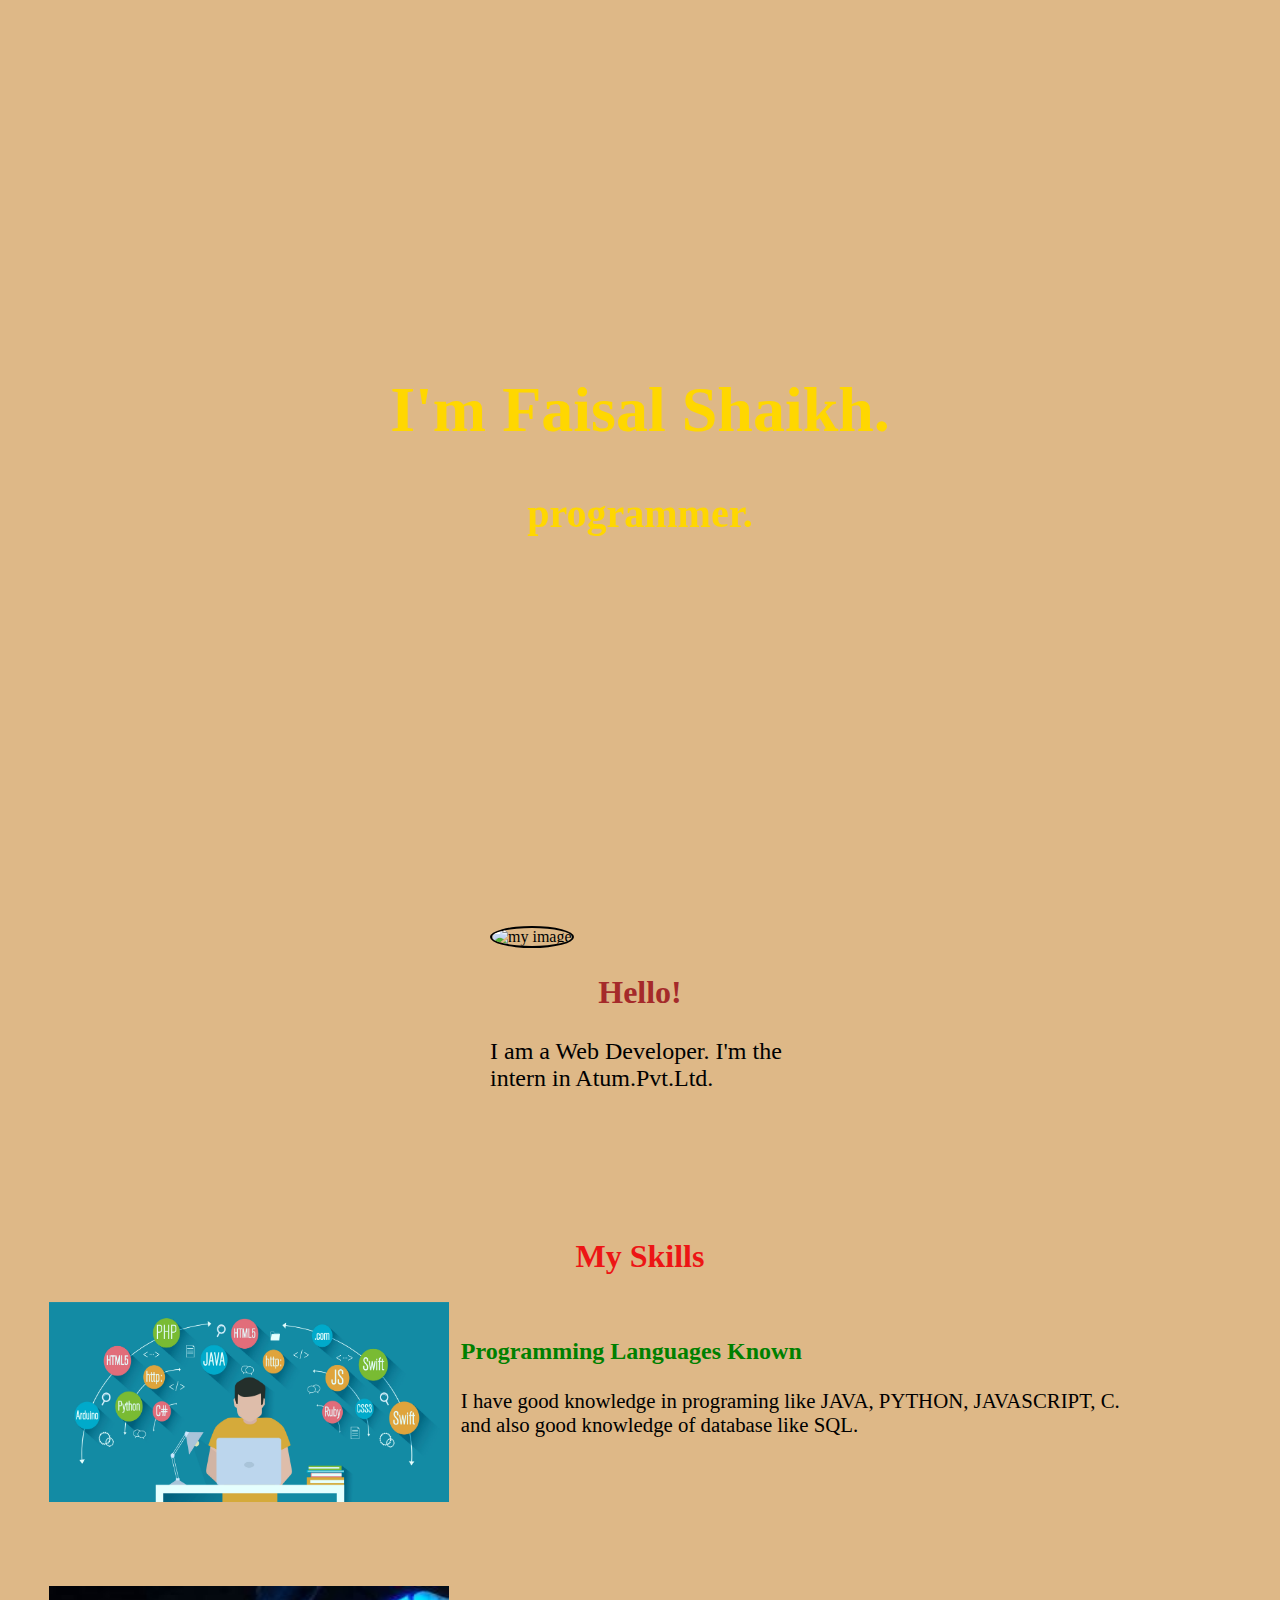
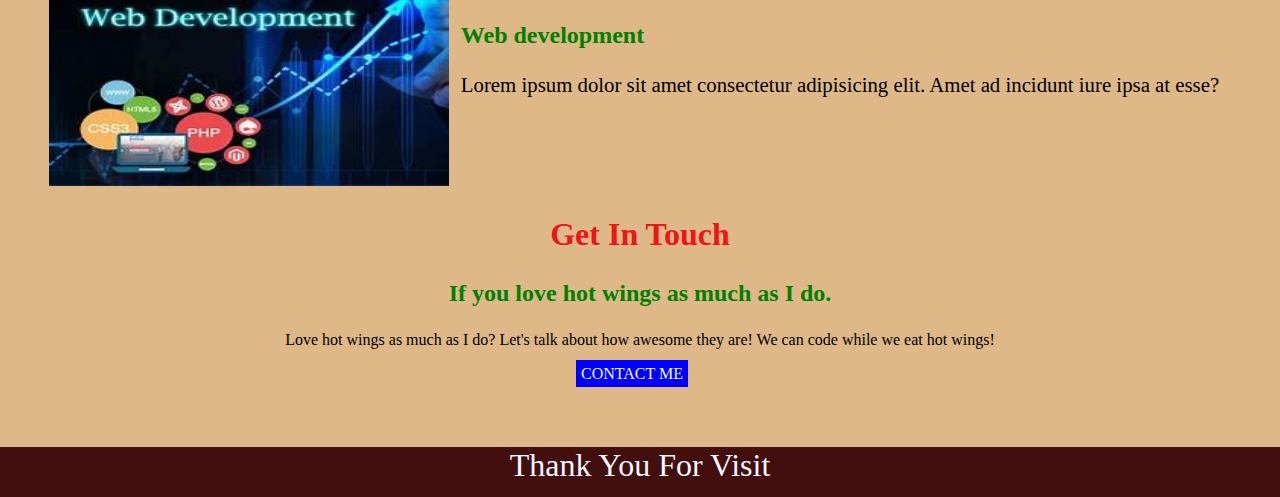
==== index.html @ 3ccb4885 "adding capstone project" ====
<!DOCTYPE html>
<html lang="en">

<head>
  <meta charset="UTF-8" />
  <title>personal site</title>
  <link rel="stylesheet" href="style.css">
</head>

<body>
  <div class="Top-container">
    <div class="title">
      <h1>I'm Faisal Shaikh.</h1>
      <h2 class="profession">programmer.</h2>
    </div>
  </div>

  <div class="middle-container">
    <div class="profile">
      <img class="myimage" src="../my image.jpeg" alt="my image" height="250"
        style="border-radius: 100%; border: solid black 2px;" />
      <h2 class="hello">Hello!</h2>
      <p class="intro">
        I am a Web Developer. I'm the intern in Atum.Pvt.Ltd.
      </p>
    </div>
    <div class="skill">
      <h2 class="title-skill">My Skills</h2>
      <div class="parent">
        <div class="img img1">
          <img src="./images3.jpg" height="200" width="400" />
          </div>
          <div class="progarmming">
            <h3>Programming Languages Known</h3>
            <p class="skill-para">
              I have good knowledge in programing like JAVA, PYTHON, JAVASCRIPT,
              C. <br />
              and also good knowledge of database like SQL.
            </p>
          </div>
    
      


      <div class="img">
        <img src="./webiamge.jpg" height="200" width="400" />
      </div>
        <div class="web-development">
          <h3>Web development</h3>
          <p class="skill-para">
            Lorem ipsum dolor sit amet consectetur adipisicing elit. Amet ad incidunt iure ipsa at esse?
          </p>
        </div>
      </div>
      </div>
    </div>
    <div class="contact-me">
      <h2>Get In Touch</h2>
      <h3 class="contact-subtitle">If you love hot wings as much as I do.</h3>
      <p class="contact-message">Love hot wings as much as I do? Let's talk about how awesome they are! We can code
        while we eat hot wings!</p>
      <a class="btn" href="./contact me.html" style=" height: 100px;
              width: 170px;">CONTACT ME</a>
    </div>

  </div>

  </div>
  <div class="bottom-container">
    <span class="footer"> Thank You For Visit</span>

  </div>

  </div>
</body>

</html>
---- style.css ----
body {
  background-color: burlywood;
  margin: 0;
}
/* top contanier */
.Top-container {
  width: 100%;
  background-image: url(../login/work-on-computer.jpg);
  background-size: cover;
  background-repeat: no-repeat;
  height: 100vh;
  display: flex;
  justify-content: center;
  align-items: center;
  text-align: center;
}

@media (max-width:700px){
  .Top-container{
      width: 100%;
      
  }
}
.title {
  backdrop-filter: blur(5px);
  color: gold;
}
h1 {
  font-size: 4rem;
}
.profession {
  font-size: 2.5rem;
  width: 100%;
  text-align: center;
  color: gold;
}
/* middle-container */

.middle-container {
  display: flex;
  justify-content: center;
  flex-direction: column;
  align-items: center;
  margin-top: 2%;
}
.myimage {
  border-color: 2px solid black;
}

.hello {
  text-align: center;
  color: brown;
}
/* skills section */
.intro {
  height: 150px;
  width: 300px;
  font-size: 1.5rem;
}
.parent {
  display: grid;
  grid-template-columns: 0.5fr 1fr;
  row-gap: 5rem;
  text-align: left;
}

.progarmming {
  padding: 12px;
}
@media (max-width:700px){
   .skill .parent{
    display: flex;
    flex-direction: column;
  }
}
h3 {
  font-size: 1.5rem;
  color: green;
}

.skill-para {
  font-size: 1.3rem;
}

.web-development {
  padding: 12px;
}
.img-para2 {
  display: grid;
  grid-template-columns: 0.5fr 1fr;
  margin-top: 50px;
}

@media (max-width:700px){
  .img-para2{
    color:aliceblue;
    font-size: 10rem;
  }
}

/* contact section */

.contact-subtitle {
  text-align: center;
}
h2 {
  color: #ed1515;
  text-align: center;
  font-size: xx-large;
}

.contact-message {
  text-align: center;
}
@media (max-width:700px) {
  .contact-subtitle{
    font-size: 2rem;
  }
  .contact-title{
    font-size: 4rem;
    color:purple;
  }
  
  
}

a {
  text-decoration: none;
  background-color: blue;
  color: aliceblue;
  padding: 5px;
}
.btn {
  margin-left: 45%;
  margin-top: 20px;
}
.bottom-container {
  width: 100%;
  height: 50px;
  background-color: rgb(67, 14, 14);
  margin-top: 5%;
}

.footer {
  font-size: 2rem;
  display: flex;
  justify-content: center;
  color: aliceblue;
}
@media (max-width:700px) {
.footer {
  font-size:2.5rem
}
.bottom-container{
  height:100%;
  background-color: green;
}

  
  
}
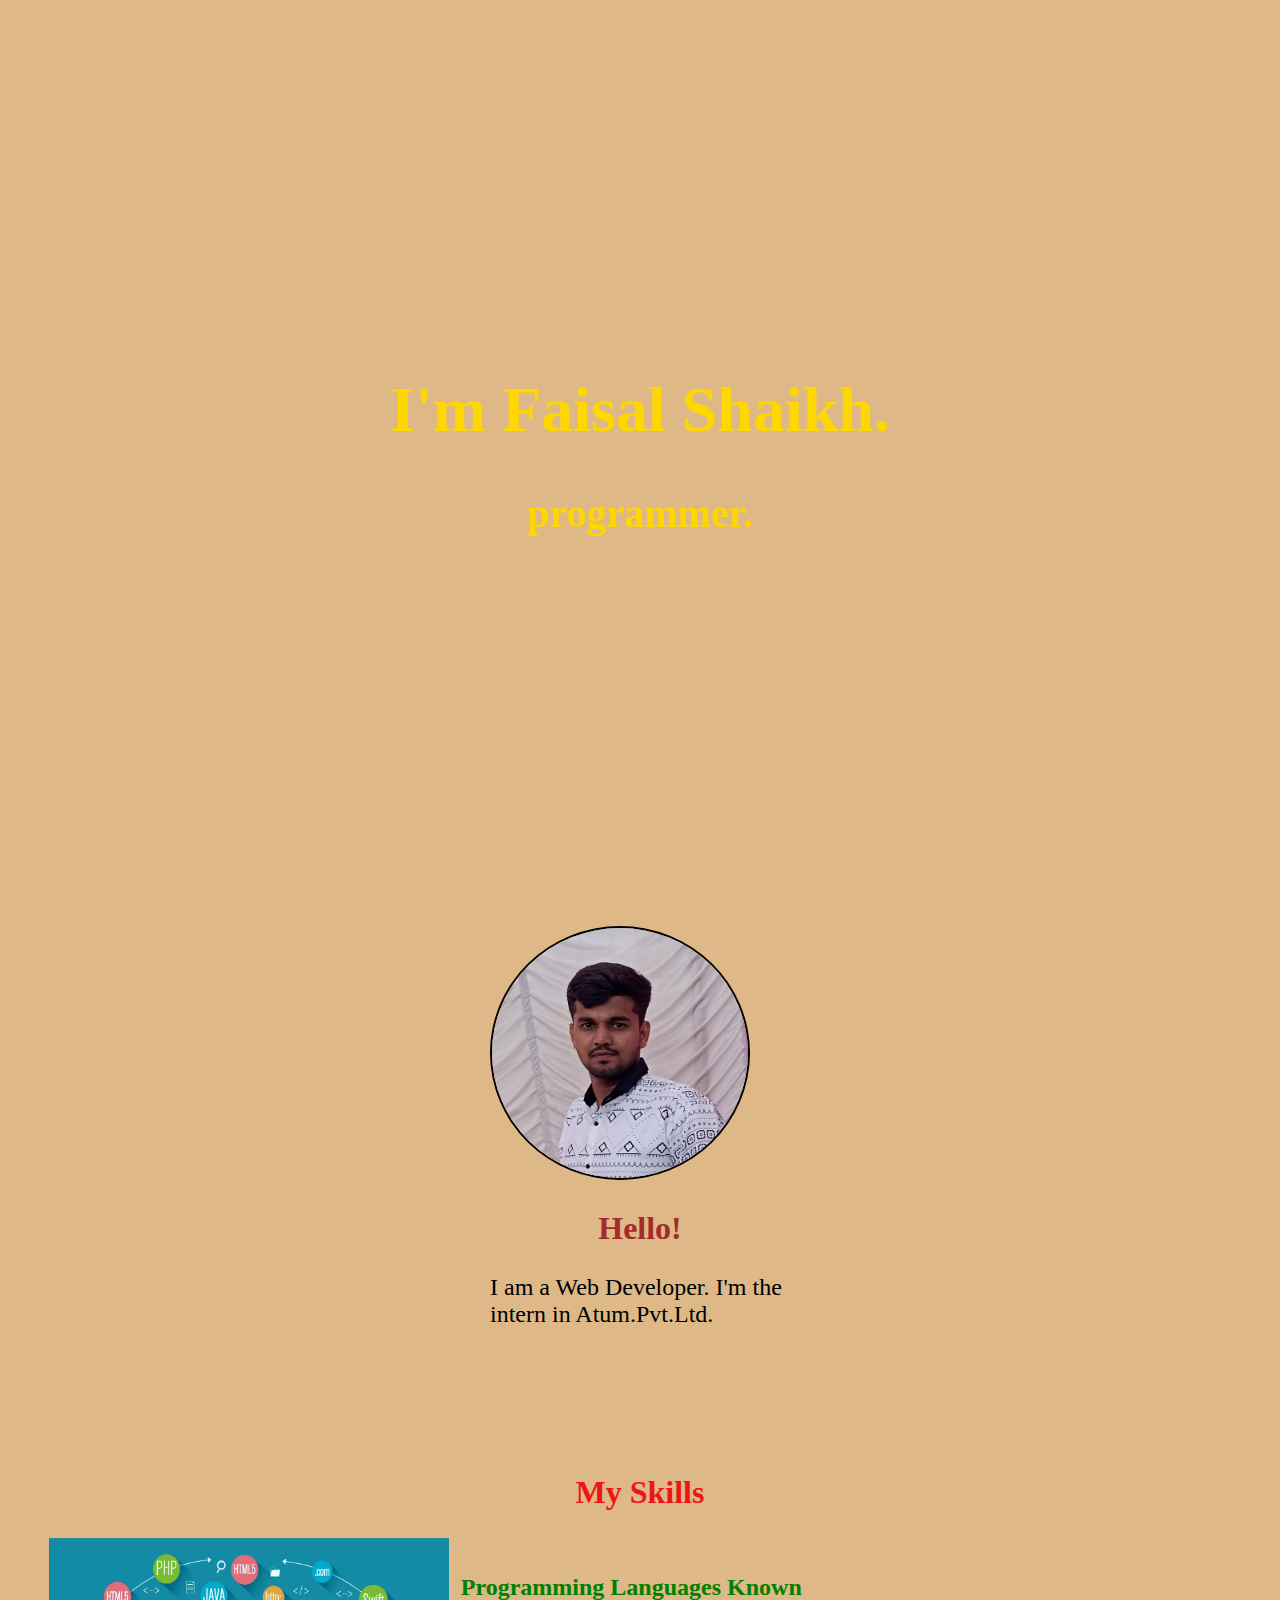
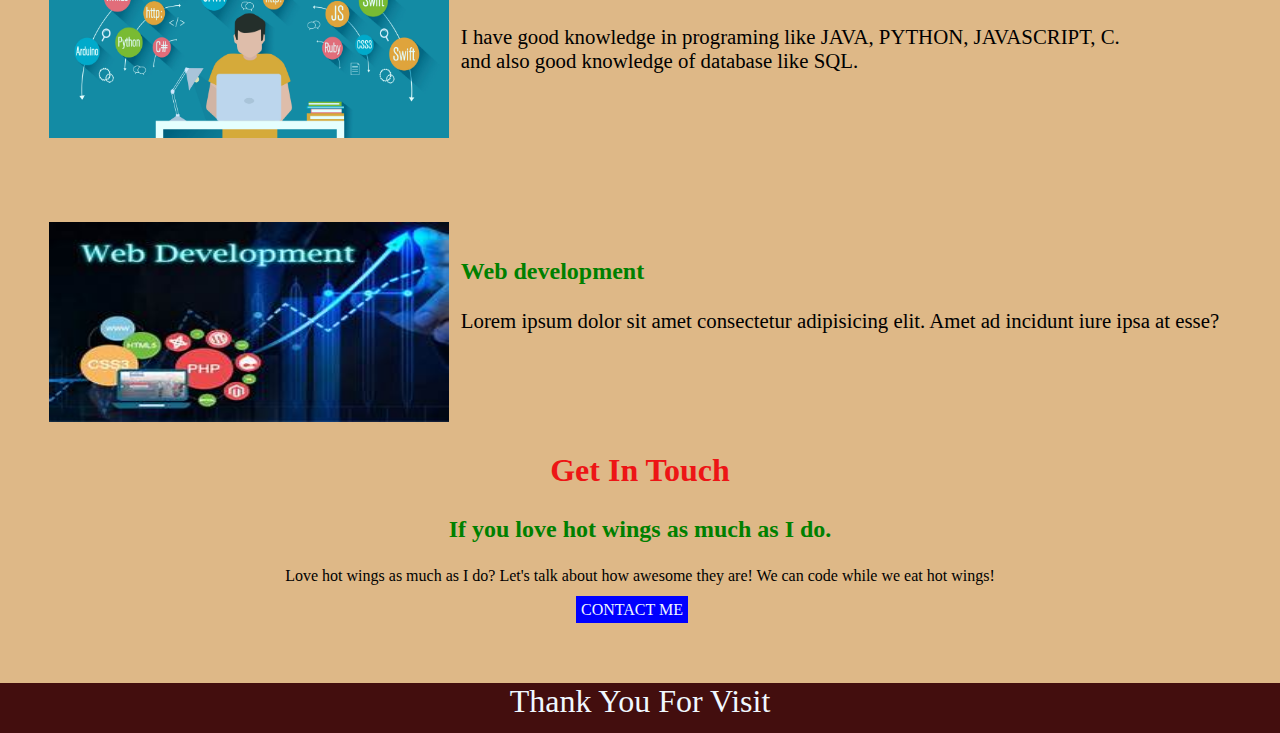
==== commit 61d224c9: "Update index.html" ====
--- a/index.html
+++ b/index.html
@@ -17,7 +17,7 @@
 
   <div class="middle-container">
     <div class="profile">
-      <img class="myimage" src="../my image.jpeg" alt="my image" height="250"
+      <img class="myimage" src="./my image.jpeg" alt="my image" height="250"
         style="border-radius: 100%; border: solid black 2px;" />
       <h2 class="hello">Hello!</h2>
       <p class="intro">
@@ -74,4 +74,4 @@
   </div>
 </body>
 
-</html>+</html>
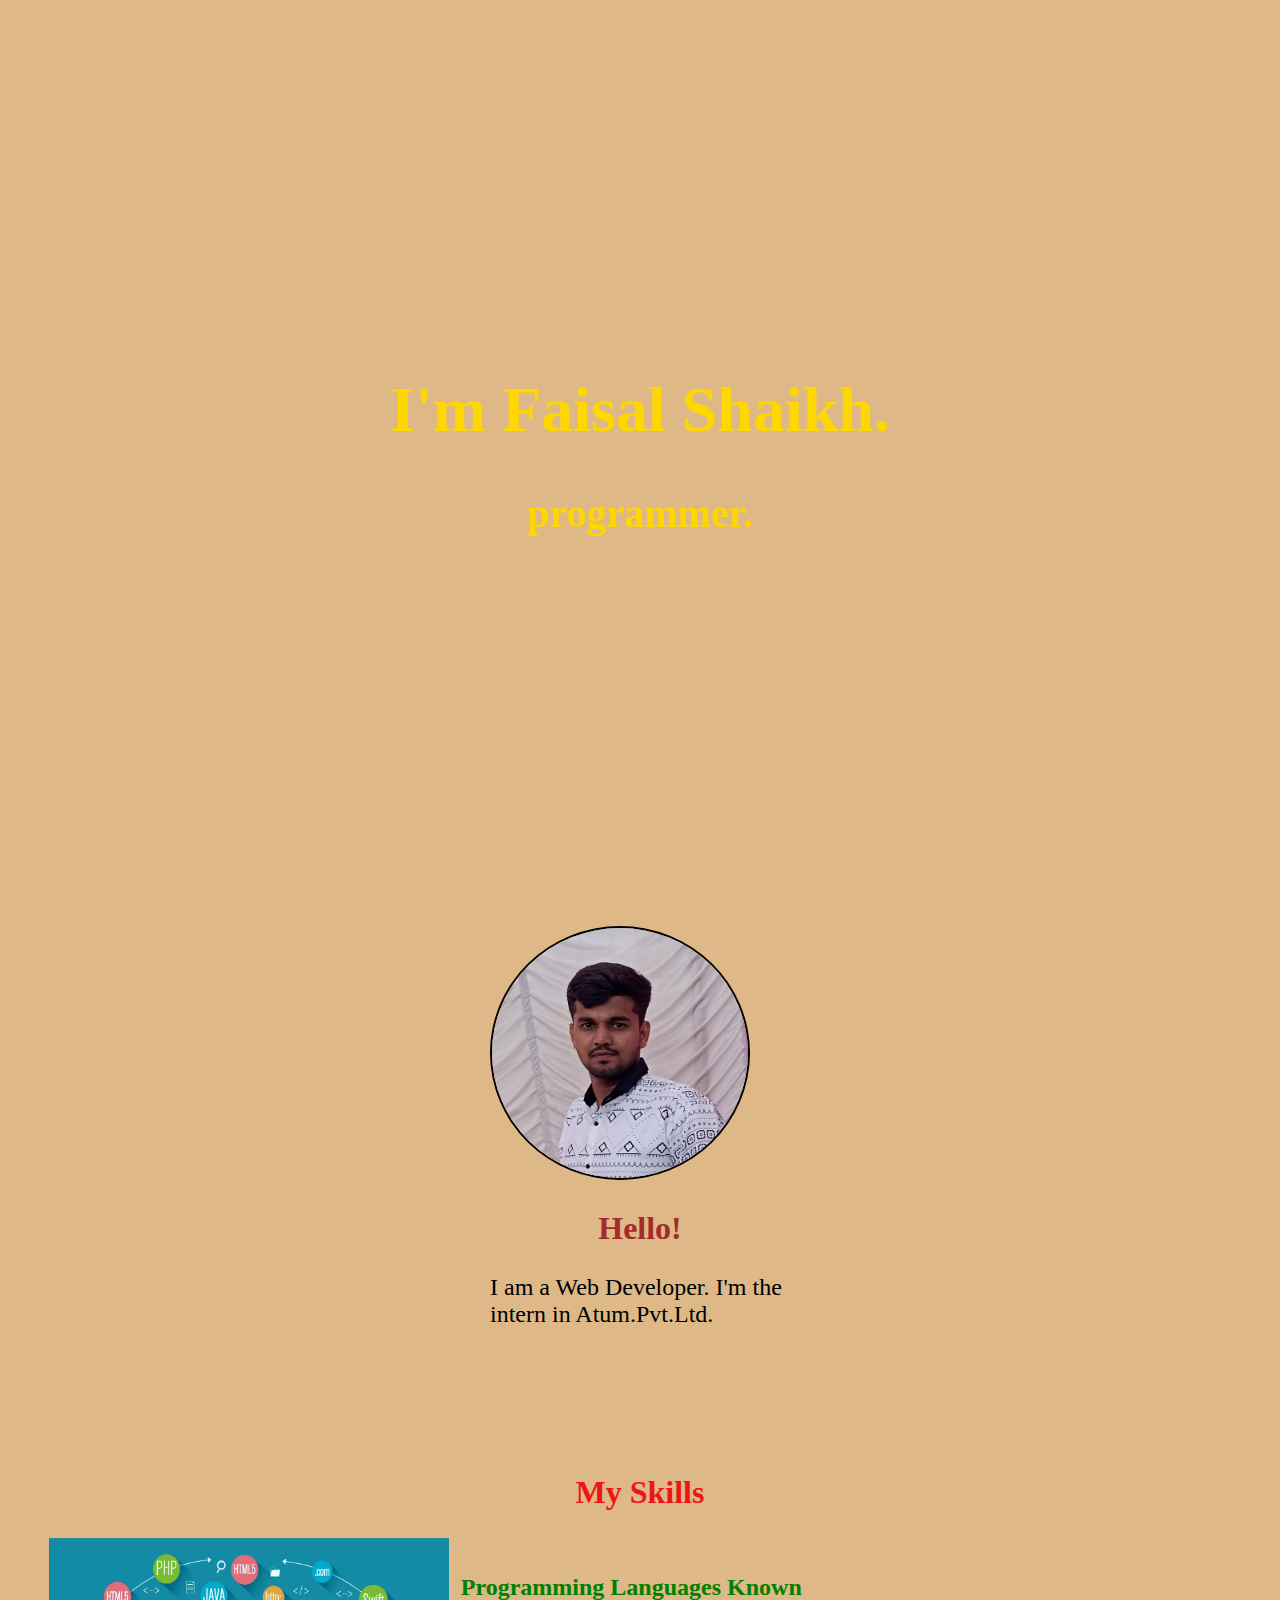
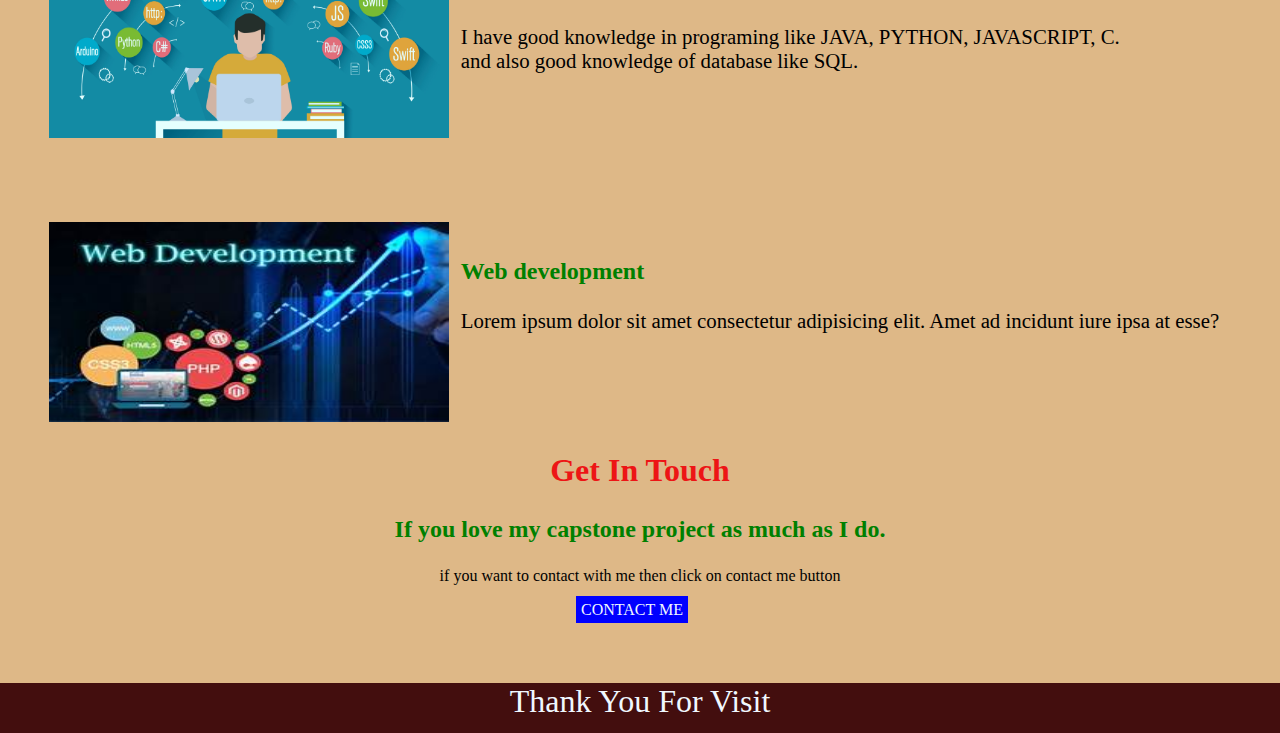
==== commit 2077afb8: "update file" ====
--- a/index.html
+++ b/index.html
@@ -55,10 +55,9 @@
       </div>
     </div>
     <div class="contact-me">
-      <h2>Get In Touch</h2>
-      <h3 class="contact-subtitle">If you love hot wings as much as I do.</h3>
-      <p class="contact-message">Love hot wings as much as I do? Let's talk about how awesome they are! We can code
-        while we eat hot wings!</p>
+      <h2 class="contact-title">Get In Touch</h2>
+      <h3 class="contact-subtitle">If you love my capstone project as much as I do.</h3>
+      <p class="contact-message">if you want to contact with me then click on contact me button </p>
       <a class="btn" href="./contact me.html" style=" height: 100px;
               width: 170px;">CONTACT ME</a>
     </div>
@@ -74,4 +73,4 @@
   </div>
 </body>
 
-</html>
+</html>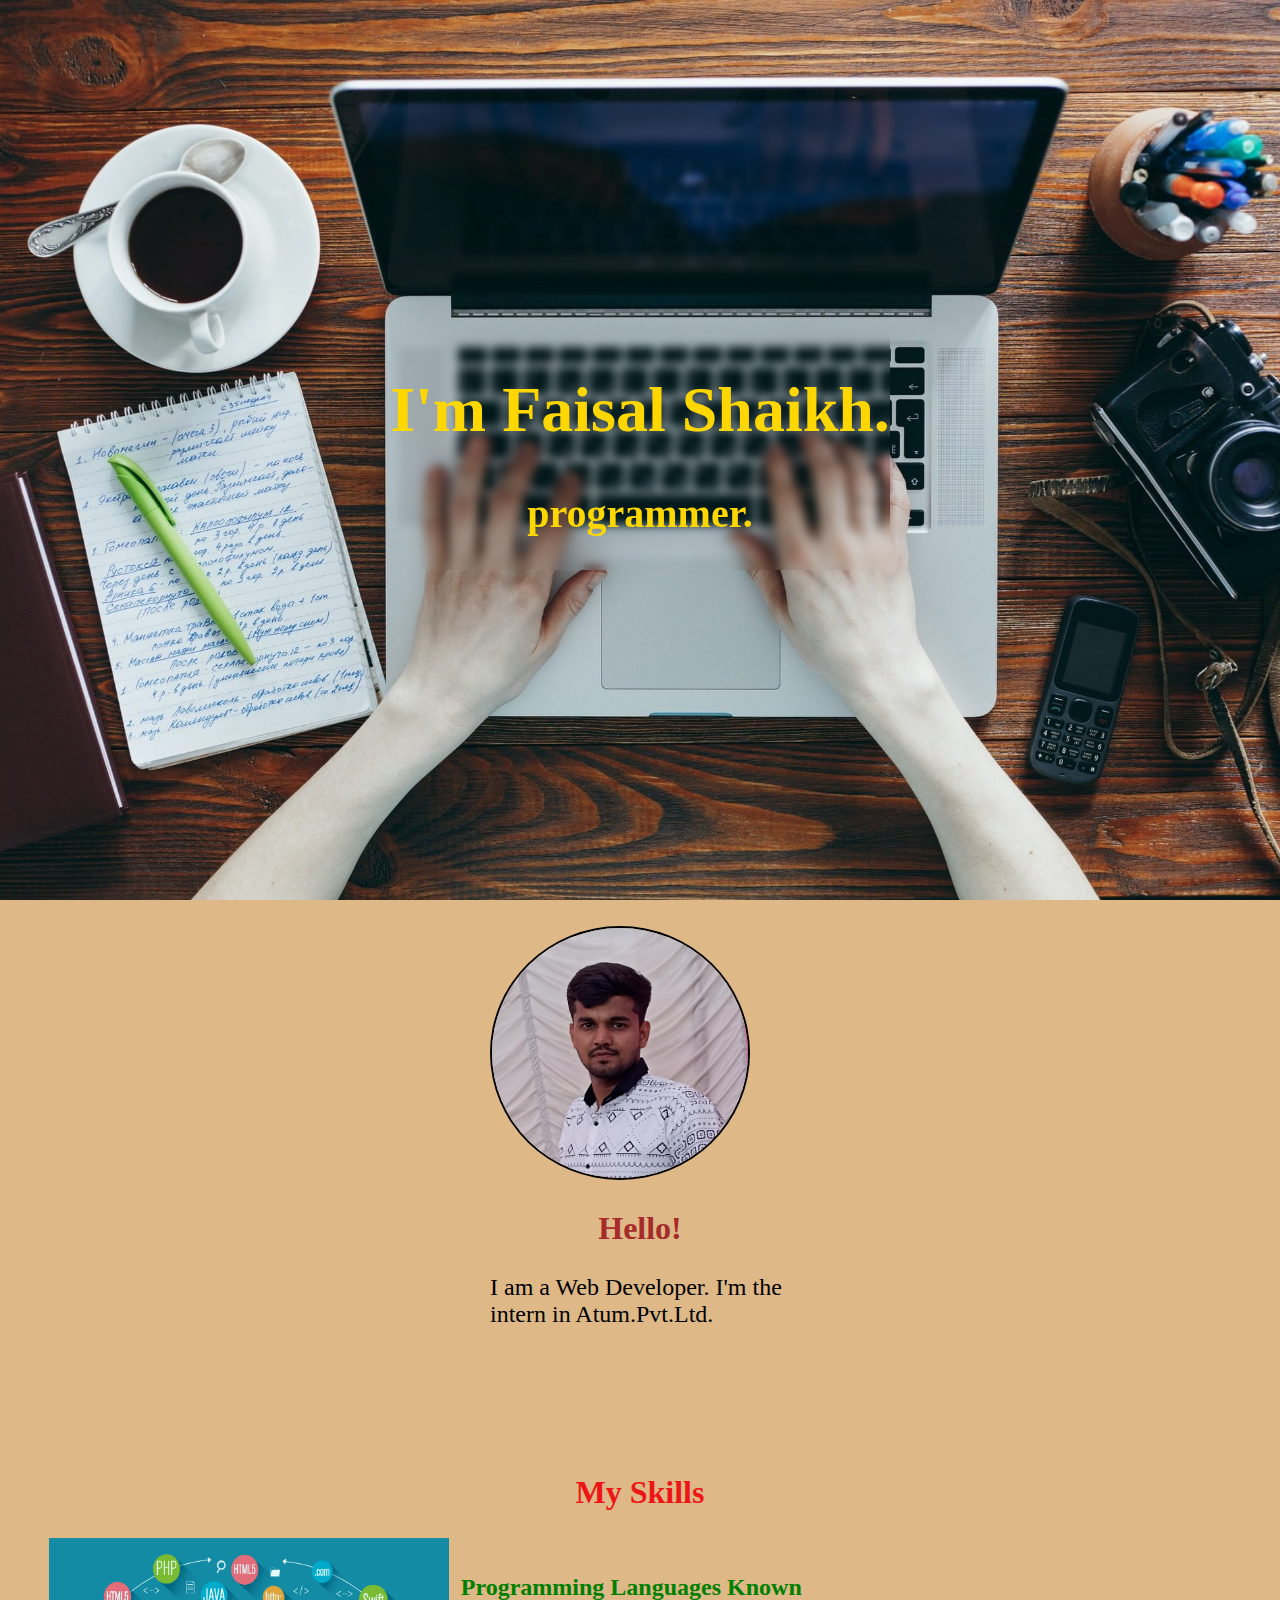
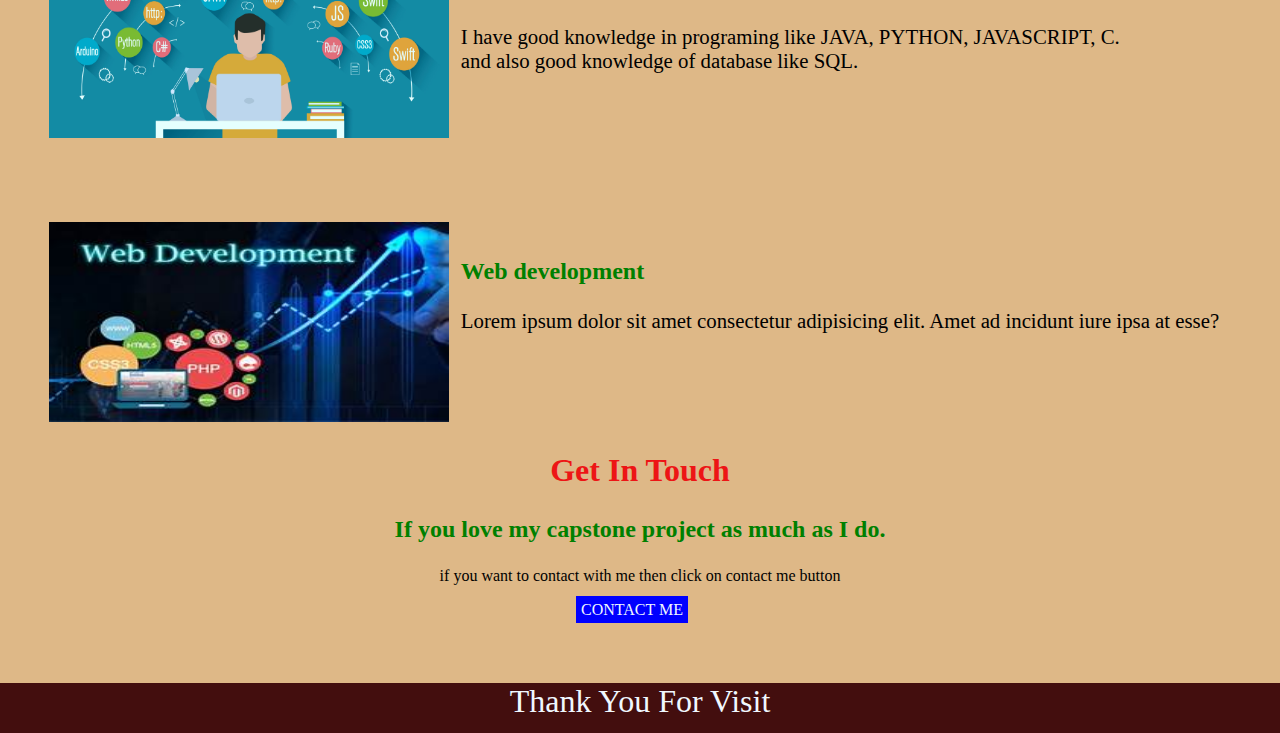
==== commit 25fbfee7: "updating website" ====
--- a/index.html
+++ b/index.html
@@ -50,7 +50,7 @@
           <p class="skill-para">
             Lorem ipsum dolor sit amet consectetur adipisicing elit. Amet ad incidunt iure ipsa at esse?
           </p>
-        </div>
+        </div>  
       </div>
       </div>
     </div>
@@ -73,4 +73,4 @@
   </div>
 </body>
 
-</html>+</html>
--- a/style.css
+++ b/style.css
@@ -5,7 +5,7 @@
 /* top contanier */
 .Top-container {
   width: 100%;
-  background-image: url(../login/work-on-computer.jpg);
+  background-image: url(./work-on-computer.jpg);
   background-size: cover;
   background-repeat: no-repeat;
   height: 100vh;
